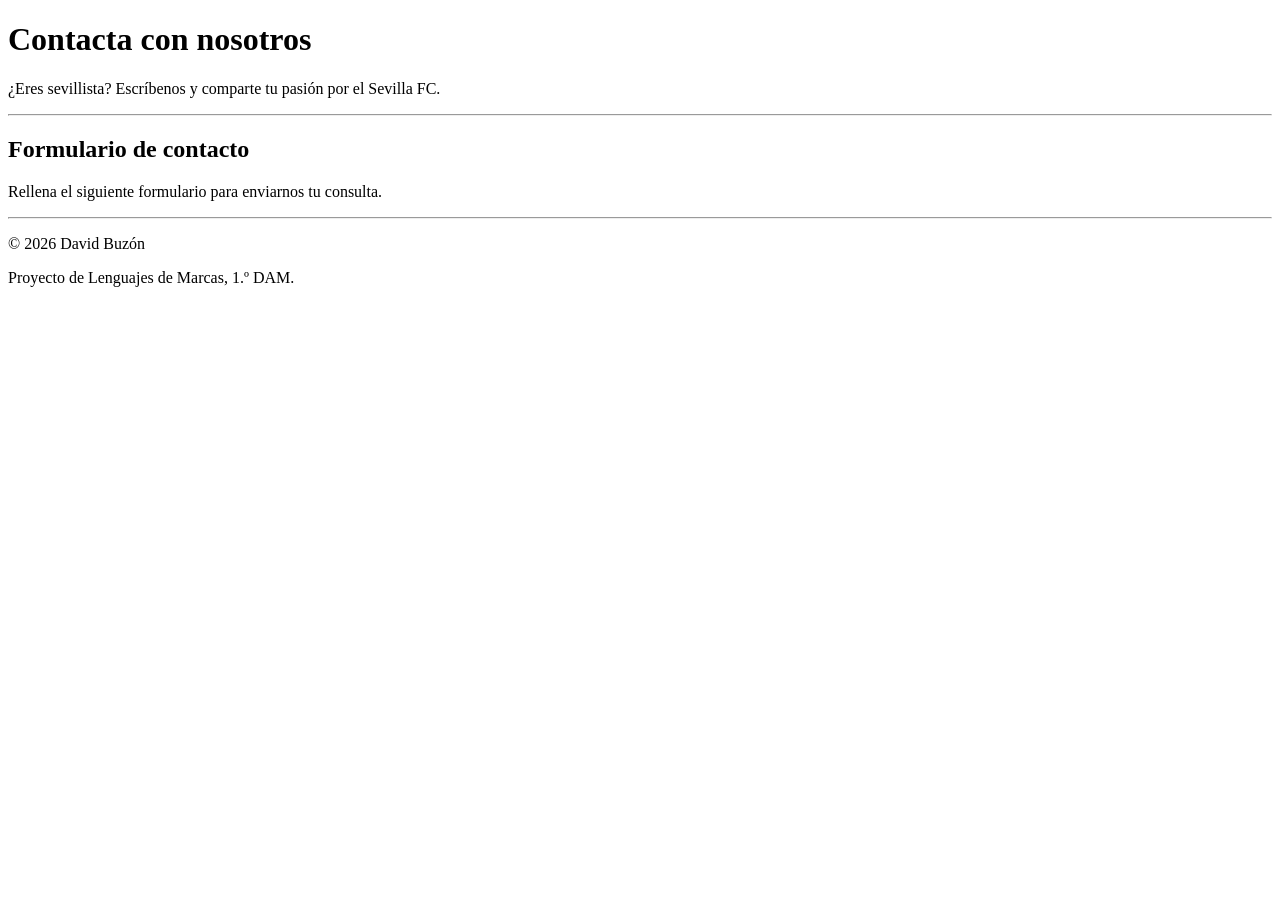
==== proyecto lenguaje de marcas/contacto.html @ 7e4718cd "feat(proyecto): create contact page" ====
<!DOCTYPE html>
<html lang="es">
<head>
  <meta charset="UTF-8">
  <meta name="viewport" content="width=device-width, initial-scale=1.0">
  <title>Contacto | Sevilla FC</title>
  <meta name="description" content="Contacta con nuestra web dedicada al Sevilla FC.">
  <meta name="keywords" content="Sevilla FC, contacto, aficionados, fútbol">
  <meta name="author" content="David Buzón">
</head>
<body>

  <!-- Cabecera -->
  <div>
    <h1>Contacta con nosotros</h1>
    <p>¿Eres sevillista? Escríbenos y comparte tu pasión por el Sevilla FC.</p>
  </div>

  <hr>

  <!-- Formulario de contacto -->
  <div>
    <h2>Formulario de contacto</h2>
    <p>Rellena el siguiente formulario para enviarnos tu consulta.</p>

    <form action="#" method="post">

    </form>
  </div>

  <hr>

  <!-- Pie de página -->
  <div>
    <p>&copy; 2026 David Buzón</p>
    <p>Proyecto de Lenguajes de Marcas, 1.º DAM.</p>
  </div>

</body>
</html>
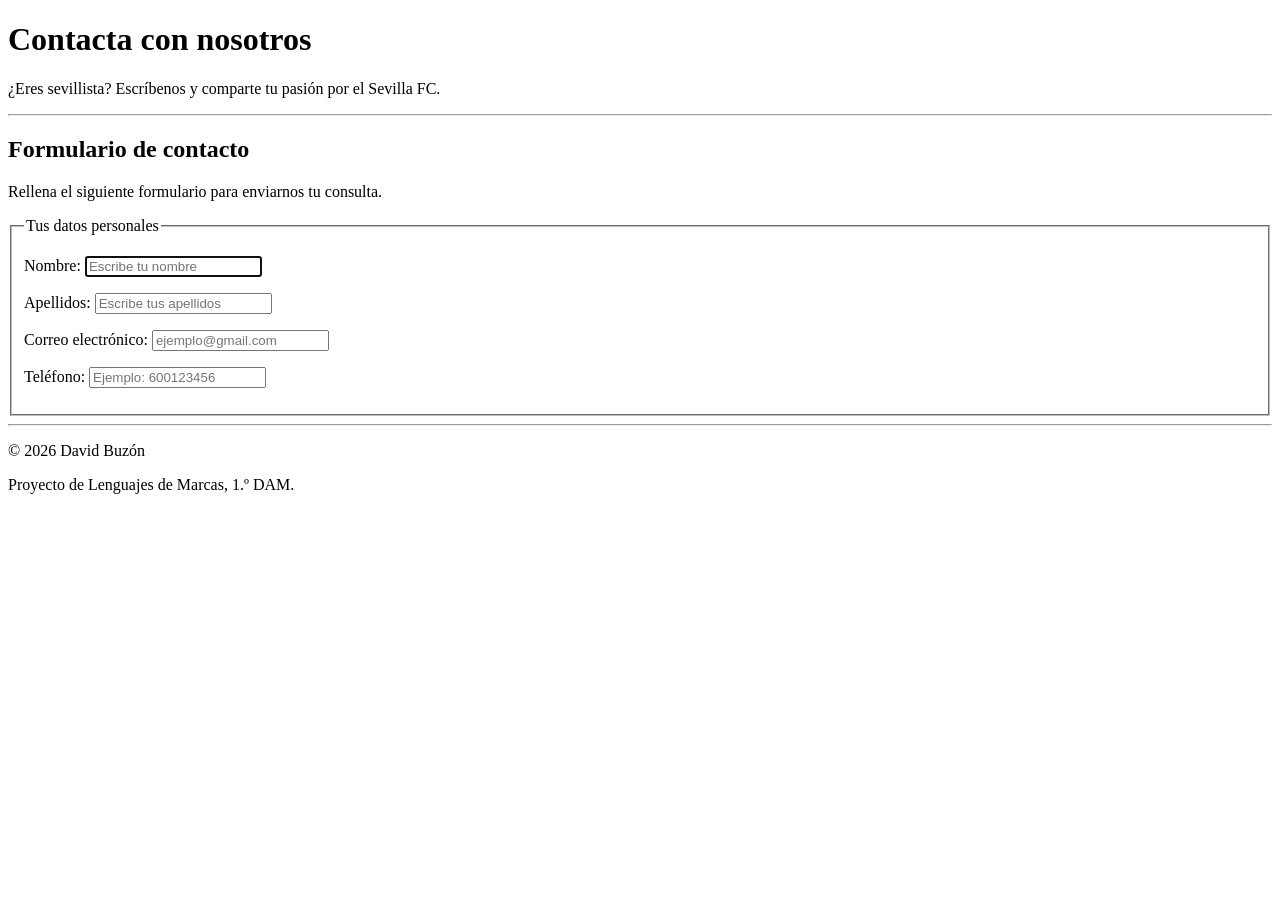
==== commit 7ea463e0: "feat(proyecto): add personal data fieldset" ====
--- a/proyecto lenguaje de marcas/contacto.html
+++ b/proyecto lenguaje de marcas/contacto.html
@@ -24,6 +24,36 @@
     <p>Rellena el siguiente formulario para enviarnos tu consulta.</p>
 
     <form action="#" method="post">
+              <fieldset>
+        <legend>Tus datos personales</legend>
+
+        <p>
+          <label for="nombre">Nombre:</label>
+          <input type="text" id="nombre" name="nombre"
+            placeholder="Escribe tu nombre"
+            maxlength="40" required autofocus>
+        </p>
+
+        <p>
+          <label for="apellidos">Apellidos:</label>
+          <input type="text" id="apellidos" name="apellidos"
+            placeholder="Escribe tus apellidos"
+            minlength="2" maxlength="60" required>
+        </p>
+
+        <p>
+          <label for="correo">Correo electrónico:</label>
+          <input type="email" id="correo" name="correo"
+            placeholder="ejemplo@gmail.com" required>
+        </p>
+
+        <p>
+          <label for="telefono">Teléfono:</label>
+          <input type="tel" id="telefono" name="telefono"
+            placeholder="Ejemplo: 600123456">
+        </p>
+
+      </fieldset>
 
     </form>
   </div>
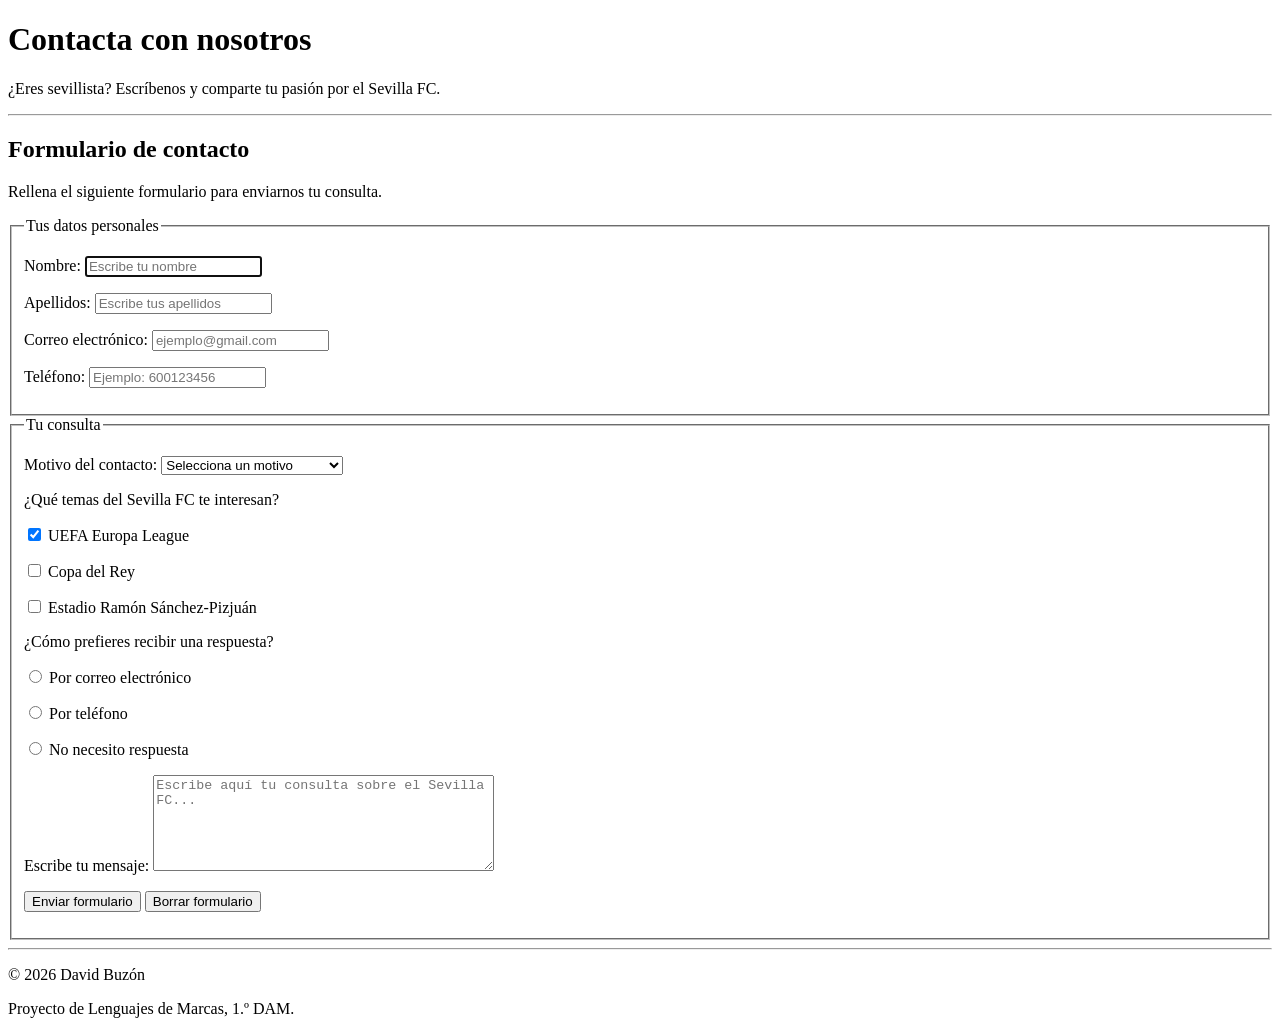
==== commit 0c13c8fa: "feat(proyecto): add contact form fieldset" ====
--- a/proyecto lenguaje de marcas/contacto.html
+++ b/proyecto lenguaje de marcas/contacto.html
@@ -54,7 +54,68 @@
         </p>
 
       </fieldset>
+             <fieldset>
+        <legend>Tu consulta</legend>
 
+        <p>
+          <label for="motivo">Motivo del contacto:</label>
+          <select id="motivo" name="motivo" required>
+            <option value="" selected>Selecciona un motivo</option>
+            <option value="informacion">Solicitar información</option>
+            <option value="historia">Consultar sobre la historia</option>
+            <option value="trofeos">Consultar sobre los trofeos</option>
+            <option value="estadio">Consultar sobre el estadio</option>
+          </select>
+        </p>
+
+        <p>¿Qué temas del Sevilla FC te interesan?</p>
+
+        <p>
+          <input type="checkbox" id="europa" name="intereses" value="europa" checked>
+          <label for="europa">UEFA Europa League</label>
+        </p>
+
+        <p>
+          <input type="checkbox" id="copadelrey" name="intereses" value="copadelrey">
+          <label for="copadelrey">Copa del Rey</label>
+        </p>
+
+        <p>
+          <input type="checkbox" id="estadio" name="intereses" value="estadio">
+          <label for="estadio">Estadio Ramón Sánchez-Pizjuán</label>
+        </p>
+
+        <p>¿Cómo prefieres recibir una respuesta?</p>
+
+        <p>
+          <input type="radio" id="respuestaemail" name="respuesta" value="email" required>
+          <label for="respuestaemail">Por correo electrónico</label>
+        </p>
+
+        <p>
+          <input type="radio" id="respuestatelefono" name="respuesta" value="telefono">
+          <label for="respuestatelefono">Por teléfono</label>
+        </p>
+
+        <p>
+          <input type="radio" id="respuestano" name="respuesta" value="ninguna">
+          <label for="respuestano">No necesito respuesta</label>
+        </p>
+
+        <p>
+          <label for="mensaje">Escribe tu mensaje:</label>
+          <textarea id="mensaje" name="mensaje"
+            rows="6" cols="40"
+            placeholder="Escribe aquí tu consulta sobre el Sevilla FC..."
+            maxlength="500" required></textarea>
+        </p>
+
+        <p>
+          <button type="submit" name="enviar" value="enviar">Enviar formulario</button>
+          <button type="reset" name="restablecer" value="restablecer">Borrar formulario</button>
+        </p>
+
+      </fieldset>
     </form>
   </div>
 
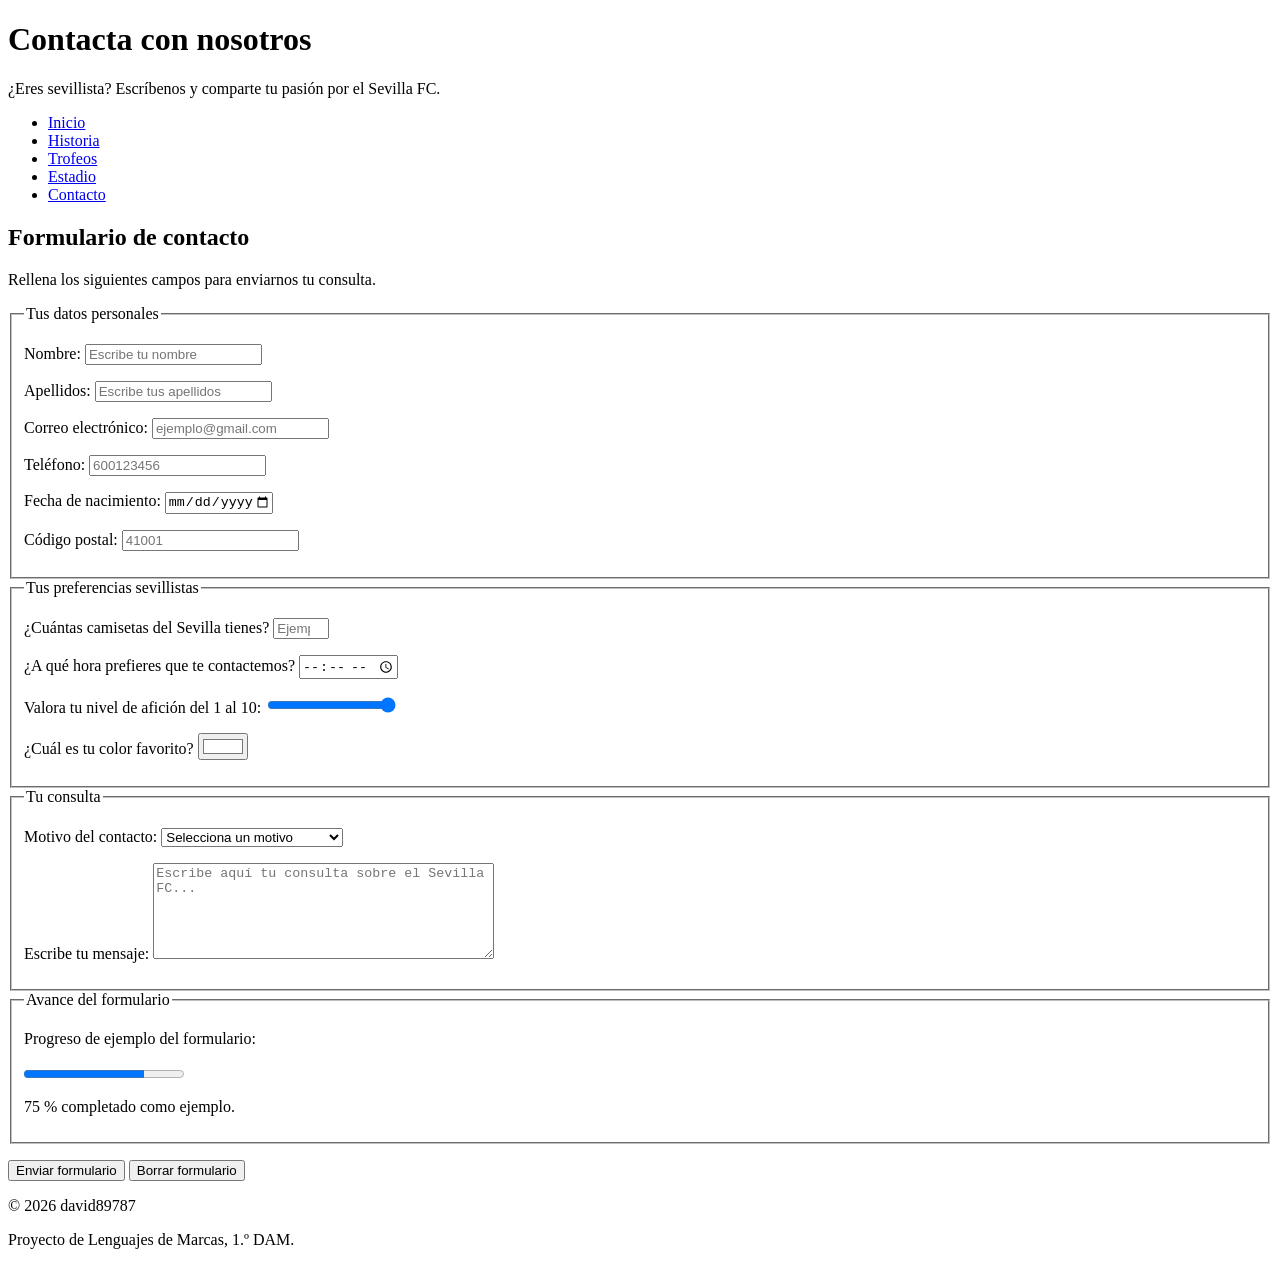
==== commit a60135bd: "feat: formulario con controles html5" ====
--- a/proyecto lenguaje de marcas/contacto.html
+++ b/proyecto lenguaje de marcas/contacto.html
@@ -6,126 +6,167 @@
   <title>Contacto | Sevilla FC</title>
   <meta name="description" content="Contacta con nuestra web dedicada al Sevilla FC.">
   <meta name="keywords" content="Sevilla FC, contacto, aficionados, fútbol">
-  <meta name="author" content="David Buzón">
+  <meta name="author" content="david89787">
+  <link rel="stylesheet" href="css/estilos.css">
 </head>
+
 <body>
 
   <!-- Cabecera -->
-  <div>
+  <header>
     <h1>Contacta con nosotros</h1>
     <p>¿Eres sevillista? Escríbenos y comparte tu pasión por el Sevilla FC.</p>
-  </div>
 
-  <hr>
+    <!-- Menú de navegación -->
+    <nav>
+      <ul>
+        <li><a href="index.html">Inicio</a></li>
+        <li><a href="historia.html">Historia</a></li>
+        <li><a href="trofeos.html">Trofeos</a></li>
+        <li><a href="estadio.html">Estadio</a></li>
+        <li><a href="contacto.html">Contacto</a></li>
+      </ul>
+    </nav>
+  </header>
 
-  <!-- Formulario de contacto -->
-  <div>
-    <h2>Formulario de contacto</h2>
-    <p>Rellena el siguiente formulario para enviarnos tu consulta.</p>
+  <!-- Contenido principal -->
+  <main>
 
-    <form action="#" method="post">
-              <fieldset>
-        <legend>Tus datos personales</legend>
+    <section>
+      <h2>Formulario de contacto</h2>
+      <p>Rellena los siguientes campos para enviarnos tu consulta.</p>
+
+      <form action="#" method="post">
+
+        <fieldset>
+          <legend>Tus datos personales</legend>
+
+          <p>
+            <label for="nombre">Nombre:</label>
+            <input type="text" id="nombre" name="nombre"
+              placeholder="Escribe tu nombre"
+              maxlength="40" required>
+          </p>
+
+          <p>
+            <label for="apellidos">Apellidos:</label>
+            <input type="text" id="apellidos" name="apellidos"
+              placeholder="Escribe tus apellidos"
+              minlength="2" maxlength="60" required>
+          </p>
+
+          <p>
+            <label for="correo">Correo electrónico:</label>
+            <input type="email" id="correo" name="correo"
+              placeholder="ejemplo@gmail.com" required>
+          </p>
+
+          <p>
+            <label for="telefono">Teléfono:</label>
+            <input type="tel" id="telefono" name="telefono"
+              placeholder="600123456"
+              pattern="[0-9]{9}"
+              title="Introduce un teléfono español de 9 cifras."
+              required>
+          </p>
+
+          <p>
+            <label for="fecha">Fecha de nacimiento:</label>
+            <input type="date" id="fecha" name="fecha"
+              min="1900-01-01" max="2026-12-31" required>
+          </p>
+
+          <p>
+            <label for="codigo">Código postal:</label>
+            <input type="text" id="codigo" name="codigo"
+              placeholder="41001"
+              pattern="[0-9]{5}"
+              title="Introduce un código postal de 5 números."
+              required>
+          </p>
+
+        </fieldset>
+
+        <fieldset>
+          <legend>Tus preferencias sevillistas</legend>
+
+          <p>
+            <label for="camisetas">¿Cuántas camisetas del Sevilla tienes?</label>
+            <input type="number" id="camisetas" name="camisetas"
+              min="0" max="100" step="1"
+              placeholder="Ejemplo: 3" required>
+          </p>
+
+          <p>
+            <label for="hora">¿A qué hora prefieres que te contactemos?</label>
+            <input type="time" id="hora" name="hora"
+              min="09:00" max="21:00" step="900" required>
+          </p>
+
+          <p>
+            <label for="aficion">Valora tu nivel de afición del 1 al 10:</label>
+            <input type="range" id="aficion" name="aficion"
+              min="1" max="10" step="1" value="10">
+          </p>
+
+          <p>
+            <label for="color">¿Cuál es tu color favorito?</label>
+            <input type="color" id="color" name="color" value="#ffffff">
+          </p>
+
+        </fieldset>
+
+        <fieldset>
+          <legend>Tu consulta</legend>
+
+          <p>
+            <label for="motivo">Motivo del contacto:</label>
+            <select id="motivo" name="motivo" required>
+              <option value="" selected>Selecciona un motivo</option>
+              <option value="informacion">Solicitar información</option>
+              <option value="historia">Consultar sobre la historia</option>
+              <option value="trofeos">Consultar sobre los trofeos</option>
+              <option value="estadio">Consultar sobre el estadio</option>
+            </select>
+          </p>
+
+          <p>
+            <label for="mensaje">Escribe tu mensaje:</label>
+            <textarea id="mensaje" name="mensaje"
+              rows="6" cols="40"
+              placeholder="Escribe aquí tu consulta sobre el Sevilla FC..."
+              maxlength="500" required></textarea>
+          </p>
+
+        </fieldset>
+
+        <fieldset>
+          <legend>Avance del formulario</legend>
+          <p>Progreso de ejemplo del formulario:</p>
+          <progress id="avance" value="75" max="100">75%</progress>
+          <p>75 % completado como ejemplo.</p>
+        </fieldset>
 
         <p>
-          <label for="nombre">Nombre:</label>
-          <input type="text" id="nombre" name="nombre"
-            placeholder="Escribe tu nombre"
-            maxlength="40" required autofocus>
+          <button type="submit" name="enviar" value="enviar">
+            Enviar formulario
+          </button>
+
+          <button type="reset">
+            Borrar formulario
+          </button>
         </p>
 
-        <p>
-          <label for="apellidos">Apellidos:</label>
-          <input type="text" id="apellidos" name="apellidos"
-            placeholder="Escribe tus apellidos"
-            minlength="2" maxlength="60" required>
-        </p>
+      </form>
+    </section>
 
-        <p>
-          <label for="correo">Correo electrónico:</label>
-          <input type="email" id="correo" name="correo"
-            placeholder="ejemplo@gmail.com" required>
-        </p>
-
-        <p>
-          <label for="telefono">Teléfono:</label>
-          <input type="tel" id="telefono" name="telefono"
-            placeholder="Ejemplo: 600123456">
-        </p>
-
-      </fieldset>
-             <fieldset>
-        <legend>Tu consulta</legend>
-
-        <p>
-          <label for="motivo">Motivo del contacto:</label>
-          <select id="motivo" name="motivo" required>
-            <option value="" selected>Selecciona un motivo</option>
-            <option value="informacion">Solicitar información</option>
-            <option value="historia">Consultar sobre la historia</option>
-            <option value="trofeos">Consultar sobre los trofeos</option>
-            <option value="estadio">Consultar sobre el estadio</option>
-          </select>
-        </p>
-
-        <p>¿Qué temas del Sevilla FC te interesan?</p>
-
-        <p>
-          <input type="checkbox" id="europa" name="intereses" value="europa" checked>
-          <label for="europa">UEFA Europa League</label>
-        </p>
-
-        <p>
-          <input type="checkbox" id="copadelrey" name="intereses" value="copadelrey">
-          <label for="copadelrey">Copa del Rey</label>
-        </p>
-
-        <p>
-          <input type="checkbox" id="estadio" name="intereses" value="estadio">
-          <label for="estadio">Estadio Ramón Sánchez-Pizjuán</label>
-        </p>
-
-        <p>¿Cómo prefieres recibir una respuesta?</p>
-
-        <p>
-          <input type="radio" id="respuestaemail" name="respuesta" value="email" required>
-          <label for="respuestaemail">Por correo electrónico</label>
-        </p>
-
-        <p>
-          <input type="radio" id="respuestatelefono" name="respuesta" value="telefono">
-          <label for="respuestatelefono">Por teléfono</label>
-        </p>
-
-        <p>
-          <input type="radio" id="respuestano" name="respuesta" value="ninguna">
-          <label for="respuestano">No necesito respuesta</label>
-        </p>
-
-        <p>
-          <label for="mensaje">Escribe tu mensaje:</label>
-          <textarea id="mensaje" name="mensaje"
-            rows="6" cols="40"
-            placeholder="Escribe aquí tu consulta sobre el Sevilla FC..."
-            maxlength="500" required></textarea>
-        </p>
-
-        <p>
-          <button type="submit" name="enviar" value="enviar">Enviar formulario</button>
-          <button type="reset" name="restablecer" value="restablecer">Borrar formulario</button>
-        </p>
-
-      </fieldset>
-    </form>
-  </div>
-
-  <hr>
+  </main>
 
   <!-- Pie de página -->
-  <div>
-    <p>&copy; 2026 David Buzón</p>
+  <footer>
+    <p id="firma-david89787">© 2026 david89787</p>
     <p>Proyecto de Lenguajes de Marcas, 1.º DAM.</p>
-  </div>
+  </footer>
 
 </body>
 </html>
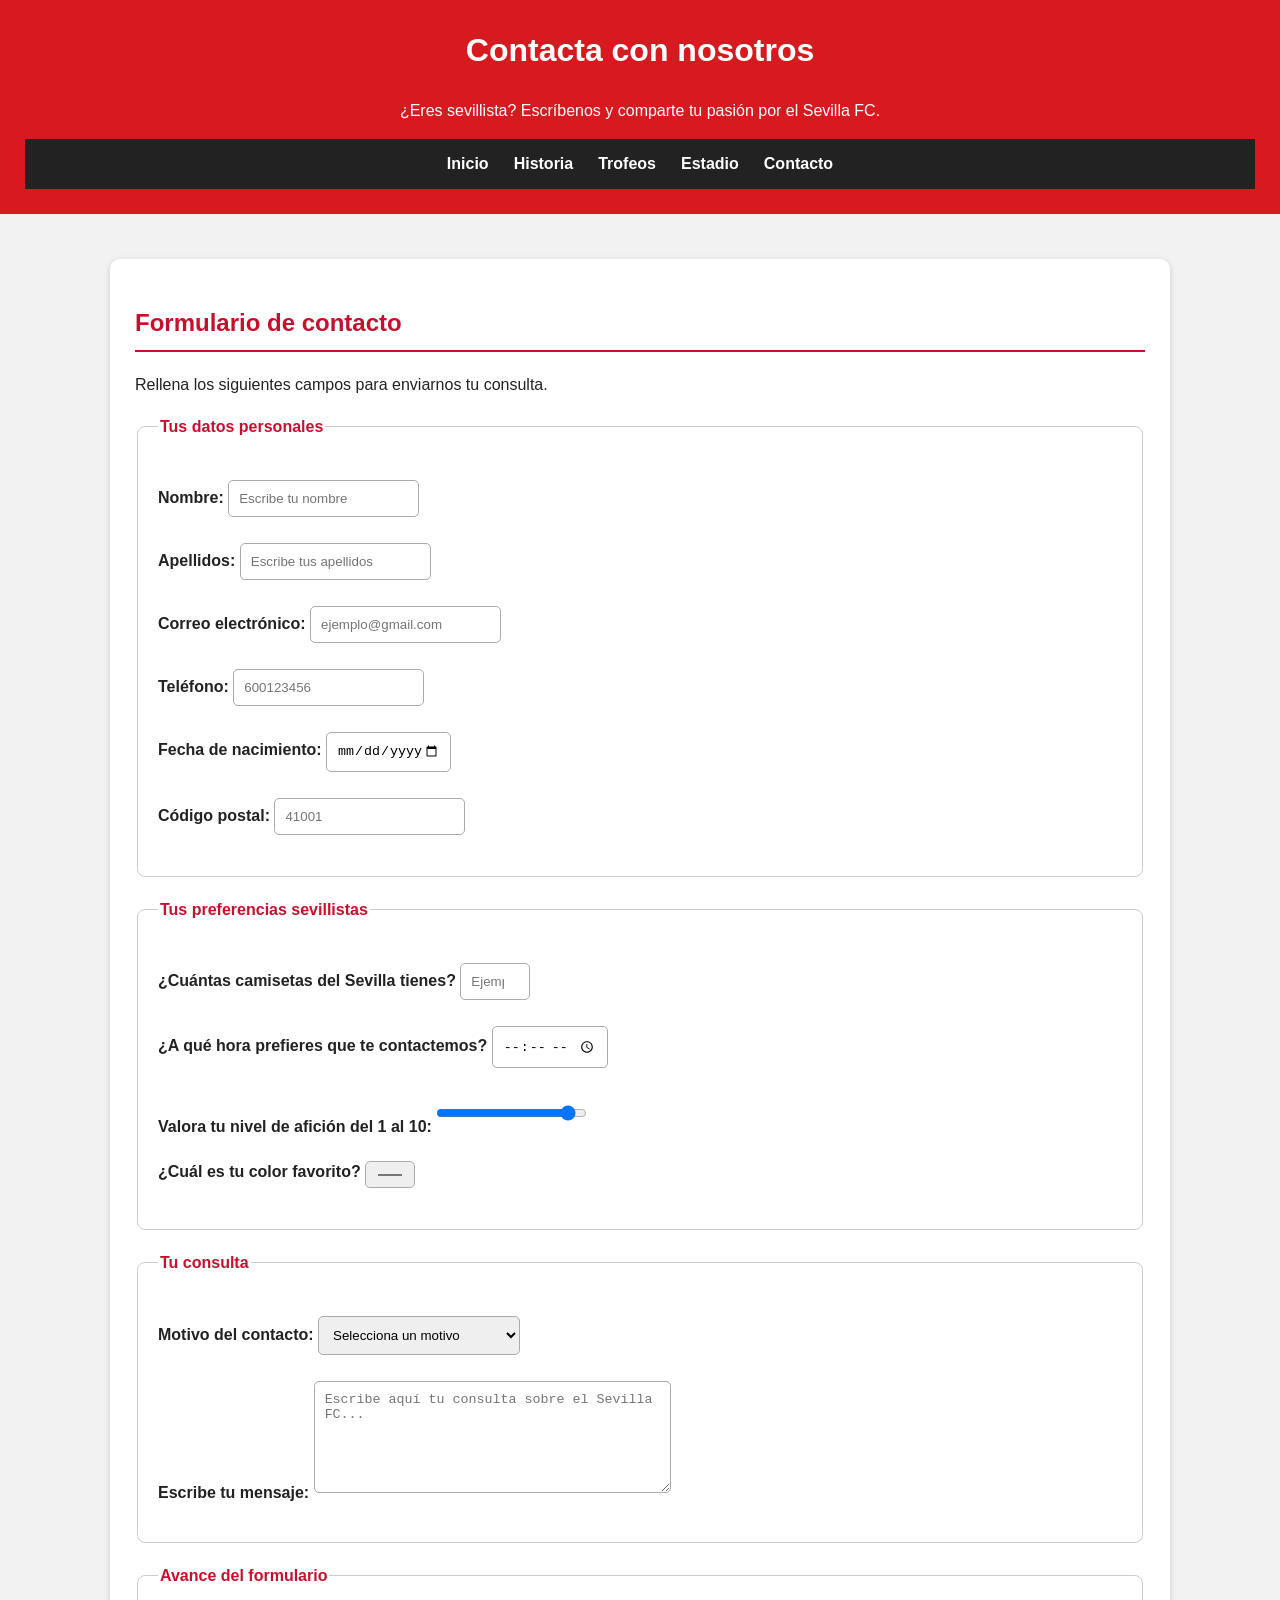
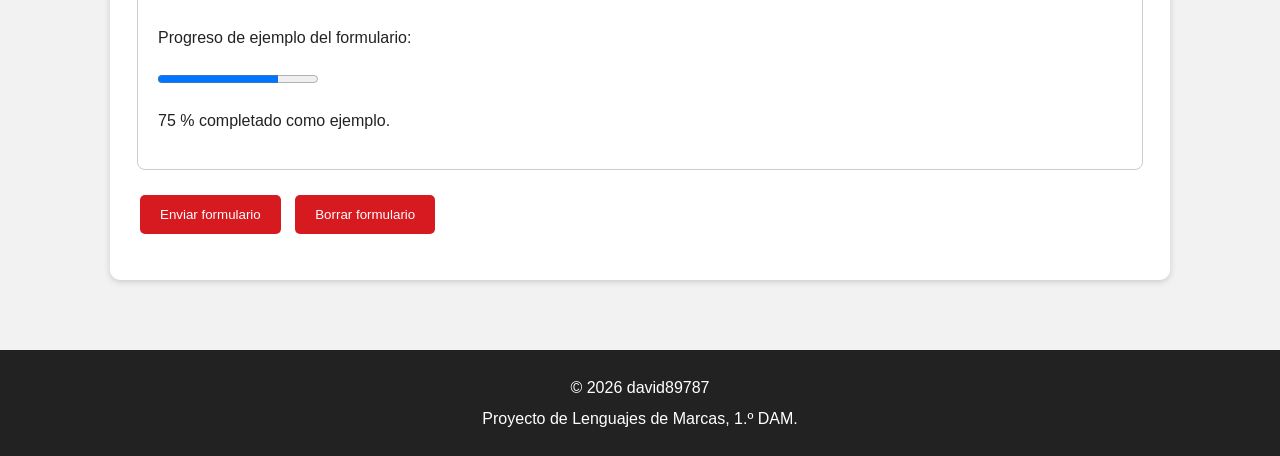
==== commit 02b8f273: "feat: crear estilos generales de la web" ====
--- a/proyecto lenguaje de marcas/contacto.html
+++ b/proyecto lenguaje de marcas/contacto.html
@@ -159,7 +159,7 @@
 
       </form>
     </section>
-
+   <link rel="stylesheet" href="css/estilos.css">
   </main>
 
   <!-- Pie de página -->
--- a/proyecto lenguaje de marcas/css/estilos.css
+++ b/proyecto lenguaje de marcas/css/estilos.css
@@ -0,0 +1,217 @@
+
+/* ESTILOS GENERALES */
+* {
+  box-sizing: border-box;
+}
+
+body {
+  font-family: Arial, Helvetica, sans-serif;
+  background-color: #f2f2f2;
+  color: #222222;
+  margin: 0;
+  line-height: 1.6;
+}
+
+/* CABECERA */
+header {
+  background-color: #d71920;
+  color: white;
+  text-align: center;
+  padding: 25px;
+}
+
+header h1 {
+  margin-top: 0;
+  font-size: 32px;
+}
+
+/* MENU DE NAVEGACION */
+nav {
+  background-color: #222222;
+  padding: 12px;
+}
+
+nav ul {
+  list-style: none;
+  display: flex;
+  justify-content: center;
+  flex-wrap: wrap;
+  gap: 25px;
+  padding: 0;
+  margin: 0;
+}
+
+nav a {
+  color: white;
+  text-decoration: none;
+  font-weight: bold;
+}
+
+nav a:hover {
+  color: #ffcccc;
+  text-decoration: underline;
+}
+
+/* CONTENIDO PRINCIPAL */
+main {
+  max-width: 1100px;
+  margin: 25px auto;
+  padding: 20px;
+}
+
+section {
+  background-color: white;
+  padding: 25px;
+  margin-bottom: 25px;
+  border-radius: 10px;
+  box-shadow: 0 2px 6px #cccccc;
+}
+
+article {
+  margin-bottom: 20px;
+  padding: 10px;
+}
+
+h2 {
+  color: #c8102e;
+  border-bottom: 2px solid #c8102e;
+  padding-bottom: 8px;
+}
+
+/* INFORMACION SECUNDARIA */
+aside {
+  background-color: #eeeeee;
+  border-left: 5px solid #d71920;
+  padding: 20px;
+  margin-bottom: 25px;
+}
+
+/* IMAGENES */
+img {
+  max-width: 100%;
+  height: auto;
+  border-radius: 8px;
+}
+
+figure {
+  margin: 20px 0;
+  text-align: center;
+}
+
+figcaption {
+  font-style: italic;
+  color: #555555;
+  margin-top: 8px;
+}
+
+/* TABLAS */
+table {
+  width: 100%;
+  border-collapse: collapse;
+  margin: 20px 0;
+  background-color: white;
+}
+
+th, td {
+  border: 1px solid #cccccc;
+  padding: 12px;
+  text-align: left;
+}
+
+th {
+  background-color: #d71920;
+  color: white;
+}
+
+/* FORMULARIOS */
+input, select, textarea {
+  padding: 10px;
+  margin: 5px 0;
+  border: 1px solid #aaaaaa;
+  border-radius: 5px;
+  max-width: 100%;
+}
+
+label {
+  font-weight: bold;
+}
+
+fieldset {
+  border: 1px solid #cccccc;
+  border-radius: 8px;
+  margin-bottom: 20px;
+  padding: 20px;
+}
+
+legend {
+  color: #c8102e;
+  font-weight: bold;
+}
+
+button {
+  background-color: #d71920;
+  color: white;
+  padding: 12px 20px;
+  border: none;
+  border-radius: 5px;
+  cursor: pointer;
+  margin: 5px;
+}
+
+button:hover {
+  background-color: #a50f16;
+}
+
+/* VIDEO */
+video {
+  max-width: 100%;
+  height: auto;
+  border-radius: 8px;
+}
+
+/* PREGUNTAS FRECUENTES */
+details {
+  background-color: #f5f5f5;
+  padding: 15px;
+  margin: 10px 0;
+  border-radius: 5px;
+}
+
+summary {
+  cursor: pointer;
+  font-weight: bold;
+  color: #c8102e;
+}
+
+/* PIE DE PAGINA */
+footer {
+  background-color: #222222;
+  color: white;
+  text-align: center;
+  padding: 20px;
+}
+
+footer p {
+  margin: 5px;
+}
+
+/* DISEÑO PARA MOVILES */
+@media (max-width: 600px) {
+  main {
+    padding: 10px;
+  }
+
+  nav ul {
+    flex-direction: column;
+    align-items: center;
+    gap: 10px;
+  }
+
+  section {
+    padding: 15px;
+  }
+
+  table {
+    font-size: 13px;
+  }
+}
--- a/proyecto lenguaje de marcas/css/estilos.css
+++ b/proyecto lenguaje de marcas/css/estilos.css
@@ -0,0 +1,217 @@
+
+/* ESTILOS GENERALES */
+* {
+  box-sizing: border-box;
+}
+
+body {
+  font-family: Arial, Helvetica, sans-serif;
+  background-color: #f2f2f2;
+  color: #222222;
+  margin: 0;
+  line-height: 1.6;
+}
+
+/* CABECERA */
+header {
+  background-color: #d71920;
+  color: white;
+  text-align: center;
+  padding: 25px;
+}
+
+header h1 {
+  margin-top: 0;
+  font-size: 32px;
+}
+
+/* MENU DE NAVEGACION */
+nav {
+  background-color: #222222;
+  padding: 12px;
+}
+
+nav ul {
+  list-style: none;
+  display: flex;
+  justify-content: center;
+  flex-wrap: wrap;
+  gap: 25px;
+  padding: 0;
+  margin: 0;
+}
+
+nav a {
+  color: white;
+  text-decoration: none;
+  font-weight: bold;
+}
+
+nav a:hover {
+  color: #ffcccc;
+  text-decoration: underline;
+}
+
+/* CONTENIDO PRINCIPAL */
+main {
+  max-width: 1100px;
+  margin: 25px auto;
+  padding: 20px;
+}
+
+section {
+  background-color: white;
+  padding: 25px;
+  margin-bottom: 25px;
+  border-radius: 10px;
+  box-shadow: 0 2px 6px #cccccc;
+}
+
+article {
+  margin-bottom: 20px;
+  padding: 10px;
+}
+
+h2 {
+  color: #c8102e;
+  border-bottom: 2px solid #c8102e;
+  padding-bottom: 8px;
+}
+
+/* INFORMACION SECUNDARIA */
+aside {
+  background-color: #eeeeee;
+  border-left: 5px solid #d71920;
+  padding: 20px;
+  margin-bottom: 25px;
+}
+
+/* IMAGENES */
+img {
+  max-width: 100%;
+  height: auto;
+  border-radius: 8px;
+}
+
+figure {
+  margin: 20px 0;
+  text-align: center;
+}
+
+figcaption {
+  font-style: italic;
+  color: #555555;
+  margin-top: 8px;
+}
+
+/* TABLAS */
+table {
+  width: 100%;
+  border-collapse: collapse;
+  margin: 20px 0;
+  background-color: white;
+}
+
+th, td {
+  border: 1px solid #cccccc;
+  padding: 12px;
+  text-align: left;
+}
+
+th {
+  background-color: #d71920;
+  color: white;
+}
+
+/* FORMULARIOS */
+input, select, textarea {
+  padding: 10px;
+  margin: 5px 0;
+  border: 1px solid #aaaaaa;
+  border-radius: 5px;
+  max-width: 100%;
+}
+
+label {
+  font-weight: bold;
+}
+
+fieldset {
+  border: 1px solid #cccccc;
+  border-radius: 8px;
+  margin-bottom: 20px;
+  padding: 20px;
+}
+
+legend {
+  color: #c8102e;
+  font-weight: bold;
+}
+
+button {
+  background-color: #d71920;
+  color: white;
+  padding: 12px 20px;
+  border: none;
+  border-radius: 5px;
+  cursor: pointer;
+  margin: 5px;
+}
+
+button:hover {
+  background-color: #a50f16;
+}
+
+/* VIDEO */
+video {
+  max-width: 100%;
+  height: auto;
+  border-radius: 8px;
+}
+
+/* PREGUNTAS FRECUENTES */
+details {
+  background-color: #f5f5f5;
+  padding: 15px;
+  margin: 10px 0;
+  border-radius: 5px;
+}
+
+summary {
+  cursor: pointer;
+  font-weight: bold;
+  color: #c8102e;
+}
+
+/* PIE DE PAGINA */
+footer {
+  background-color: #222222;
+  color: white;
+  text-align: center;
+  padding: 20px;
+}
+
+footer p {
+  margin: 5px;
+}
+
+/* DISEÑO PARA MOVILES */
+@media (max-width: 600px) {
+  main {
+    padding: 10px;
+  }
+
+  nav ul {
+    flex-direction: column;
+    align-items: center;
+    gap: 10px;
+  }
+
+  section {
+    padding: 15px;
+  }
+
+  table {
+    font-size: 13px;
+  }
+}
